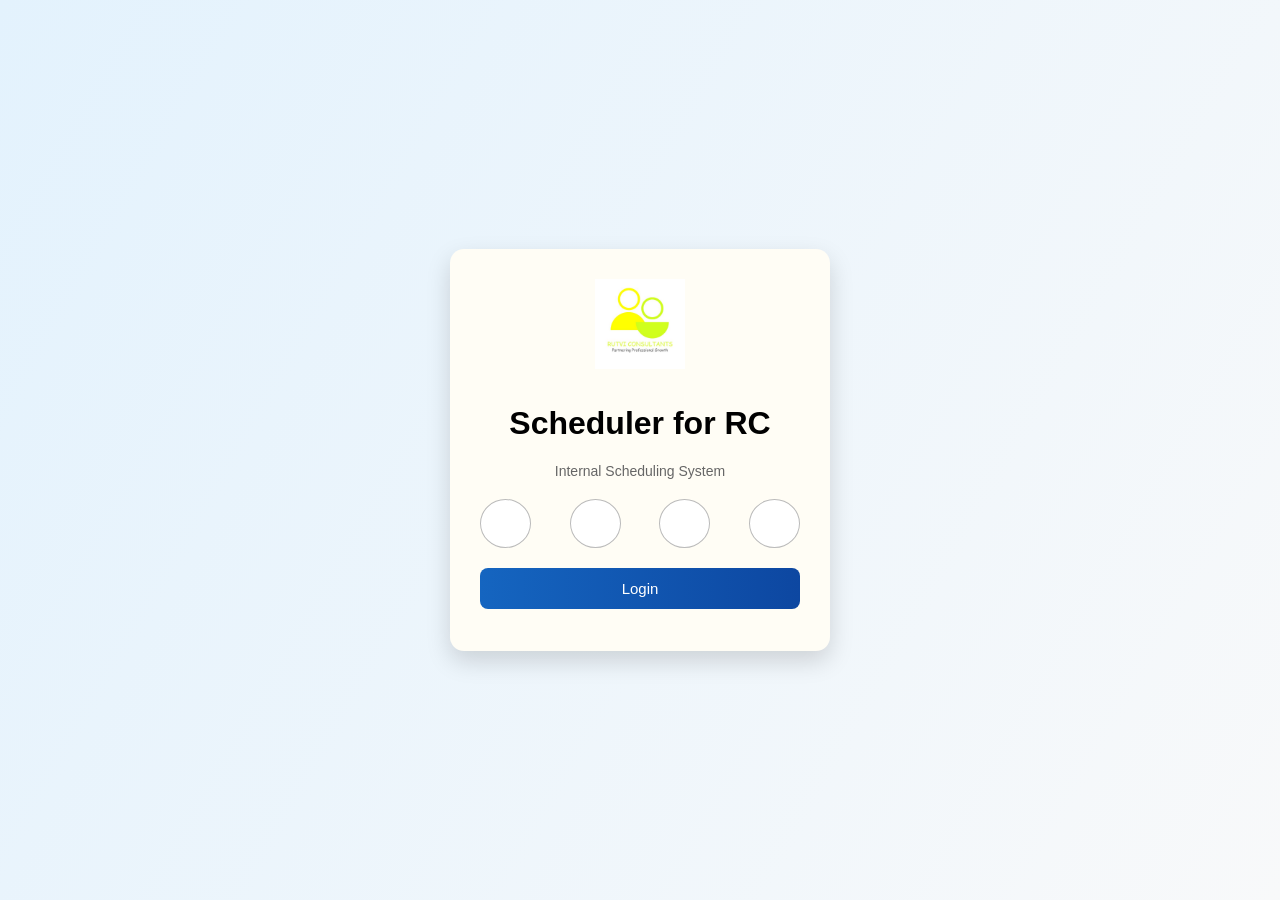
==== index.html @ 8f201226 "Update and rename vacancies.html to index.html" ====
<!DOCTYPE html>
<html lang="en">
<head>
  <meta charset="UTF-8">
  <title>Scheduler for RC</title>
  <link rel="stylesheet" href="css/style.css">
</head>

<body class="login-body">

  <div class="login-card">
    <img src="logo.png.jpg" class="logo">

    <h1>Scheduler for RC</h1>
    <p class="subtitle">Internal Scheduling System</p>

    <div class="pin-row">
      <input id="pin1" class="pin-box" maxlength="1" inputmode="numeric">
      <input id="pin2" class="pin-box" maxlength="1" inputmode="numeric">
      <input id="pin3" class="pin-box" maxlength="1" inputmode="numeric">
      <input id="pin4" class="pin-box" maxlength="1" inputmode="numeric">
    </div>

    <button onclick="login()">Login</button>

    <div id="status"></div>
  </div>

  <script src="js/app.js"></script>
</body>
</html>
---- css/style.css ----
body {
  margin: 0;
  font-family: Arial, sans-serif;
  background: linear-gradient(120deg, #e3f2fd, #f8f9fa);
}

/* LOGIN */
.login-body {
  display: flex;
  justify-content: center;
  align-items: center;
  height: 100vh;
}

.login-card {
  background: #fffdf5;
  padding: 30px;
  width: 320px;
  text-align: center;
  border-radius: 14px;
  box-shadow: 0 10px 25px rgba(0,0,0,0.15);
}

.logo {
  width: 90px;
  margin-bottom: 10px;
}

.logo.small {
  width: 50px;
}

.subtitle {
  color: #666;
  font-size: 14px;
  margin-bottom: 20px;
}

.pin-row {
  display: flex;
  justify-content: space-between;
  margin-bottom: 20px;
}

.pin-box {
  width: 45px;
  height: 45px;
  text-align: center;
  font-size: 20px;
  border-radius: 50%;
  border: 1px solid #bbb;
}

button {
  width: 100%;
  padding: 12px;
  border: none;
  background: linear-gradient(90deg, #1565c0, #0d47a1);
  color: white;
  font-size: 15px;
  border-radius: 8px;
  cursor: pointer;
}

#status {
  margin-top: 12px;
  font-size: 14px;
}

.success {
  color: green;
}

.error {
  color: red;
}

/* DASHBOARD */
.dashboard-header {
  display: flex;
  align-items: center;
  gap: 15px;
  padding: 15px;
  background: white;
  box-shadow: 0 2px 10px rgba(0,0,0,0.1);
}

.logout-btn {
  margin-left: auto;
  width: auto;
  padding: 8px 14px;
}

.dashboard-cards {
  display: flex;
  gap: 20px;
  padding: 20px;
}

.card {
  background: white;
  flex: 1;
  padding: 30px;
  text-align: center;
  border-radius: 12px;
  box-shadow: 0 4px 15px rgba(0,0,0,0.1);
  font-size: 18px;
}
/* ===== APP DASHBOARD ===== */

.app-body {
  margin: 0;
  font-family: "Segoe UI", Arial, sans-serif;
  background: #f1f5f9;
}

.app-header {
  height: 64px;
  background: #ffffff;
  display: flex;
  align-items: center;
  padding: 0 24px;
  box-shadow: 0 2px 12px rgba(0,0,0,0.08);
}

.header-left {
  display: flex;
  align-items: center;
  gap: 12px;
}

.app-logo {
  width: 36px;
}

.app-name {
  font-weight: 600;
  font-size: 16px;
  color: #1e293b;
}

.header-nav {
  margin-left: 40px;
  display: flex;
  gap: 22px;
}

.header-nav a {
  font-size: 14px;
  color: #475569;
  cursor: pointer;
  padding-bottom: 4px;
}

.header-nav a.active,
.header-nav a:hover {
  color: #2563eb;
  border-bottom: 2px solid #2563eb;
}

.logout-btn {
  margin-left: auto;
  padding: 8px 14px;
  border-radius: 8px;
  border: none;
  background: #ef4444;
  color: white;
  cursor: pointer;
}

.app-container {
  padding: 30px;
}

.section-title {
  margin-bottom: 18px;
  color: #1e293b;
}

/* ===== STATS ===== */
.stats-grid {
  display: grid;
  grid-template-columns: repeat(auto-fit, minmax(220px, 1fr));
  gap: 20px;
  margin-bottom: 35px;
}

.stat-box {
  background: white;
  border-radius: 16px;
  padding: 22px;
  box-shadow: 0 10px 25px rgba(0,0,0,0.08);
}

.stat-box h4 {
  margin: 0;
  font-size: 14px;
  color: #64748b;
}

.stat-box span {
  font-size: 32px;
  font-weight: 700;
  display: block;
  margin-top: 10px;
}

/* color accents */
.blue span { color: #2563eb; }
.green span { color: #16a34a; }
.purple span { color: #7c3aed; }
.orange span { color: #ea580c; }

/* ===== ACTIONS ===== */
.action-grid {
  display: grid;
  grid-template-columns: repeat(auto-fit, minmax(240px, 1fr));
  gap: 22px;
}

.action-card {
  background: white;
  padding: 26px;
  border-radius: 16px;
  text-align: center;
  cursor: pointer;
  box-shadow: 0 8px 20px rgba(0,0,0,0.08);
  transition: all 0.25s ease;
}

.action-card:hover {
  transform: translateY(-4px);
  box-shadow: 0 16px 30px rgba(0,0,0,0.12);
}

.action-card strong {
  display: block;
  margin-top: 8px;
  font-size: 16px;
}

.action-card p {
  font-size: 13px;
  color: #64748b;
  margin-top: 6px;
}
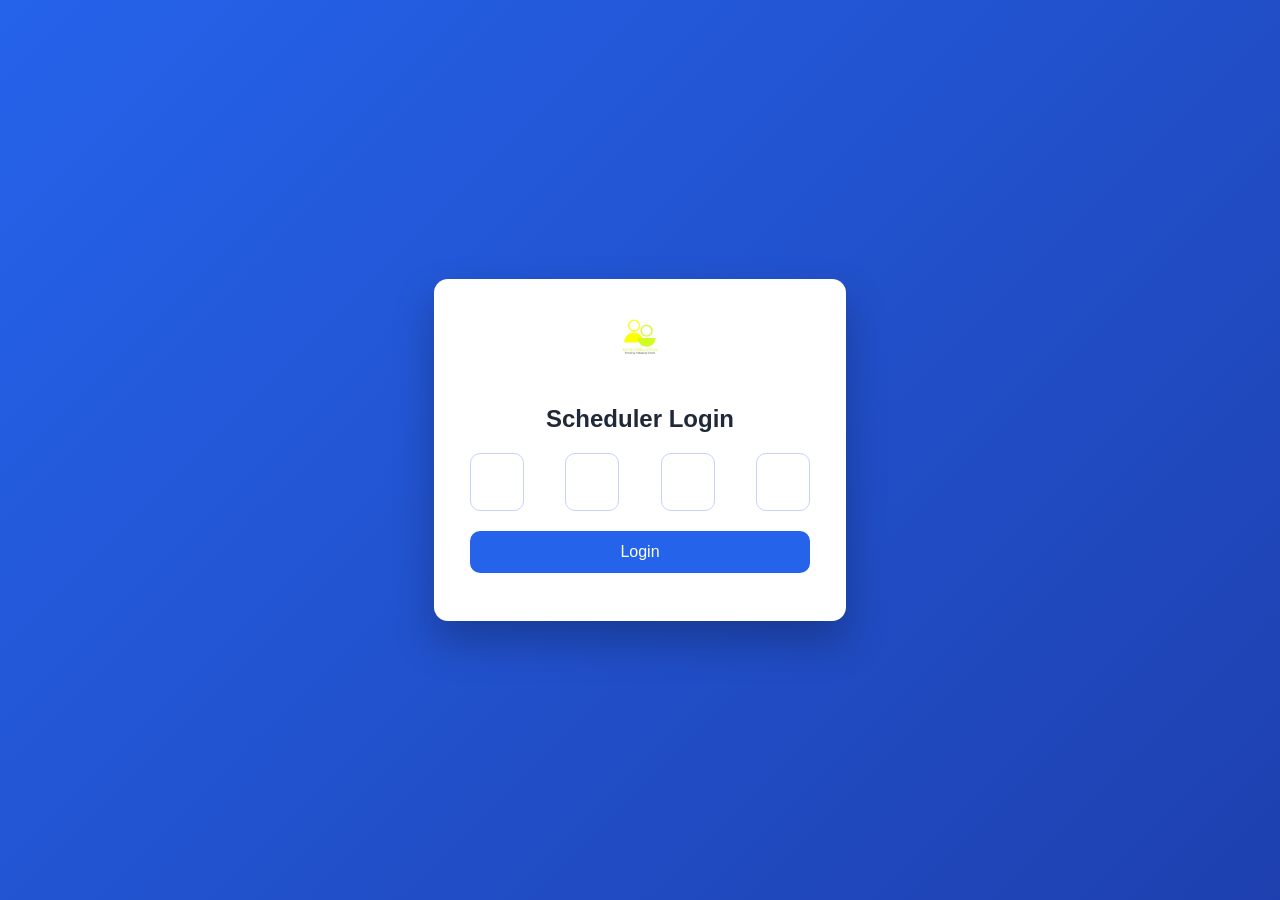
==== commit 80f43eaa: "Update index.html" ====
--- a/index.html
+++ b/index.html
@@ -1,31 +1,120 @@
 <!DOCTYPE html>
 <html lang="en">
 <head>
-  <meta charset="UTF-8">
-  <title>Scheduler for RC</title>
-  <link rel="stylesheet" href="css/style.css">
+<meta charset="UTF-8">
+<title>Login | Scheduler CRM</title>
+
+<style>
+body{
+  margin:0;
+  height:100vh;
+  display:flex;
+  align-items:center;
+  justify-content:center;
+  background:linear-gradient(135deg,#2563eb,#1e40af);
+  font-family:Inter,Arial,sans-serif;
+}
+.login-card{
+  background:#fff;
+  padding:36px;
+  border-radius:14px;
+  width:340px;
+  box-shadow:0 20px 40px rgba(0,0,0,.25);
+  text-align:center;
+}
+.login-card img{
+  height:48px;
+  margin-bottom:18px;
+}
+.login-card h2{
+  margin-bottom:20px;
+  color:#1f2937;
+}
+.pin-box{
+  display:flex;
+  justify-content:space-between;
+  margin-bottom:20px;
+}
+.pin-box input{
+  width:48px;
+  height:54px;
+  text-align:center;
+  font-size:22px;
+  border:1px solid #c7d2fe;
+  border-radius:10px;
+}
+button{
+  width:100%;
+  padding:12px;
+  border:none;
+  border-radius:10px;
+  background:#2563eb;
+  color:#fff;
+  font-size:16px;
+  cursor:pointer;
+}
+button:hover{opacity:.95}
+.msg{
+  margin-top:12px;
+  font-size:14px;
+  color:#dc2626;
+}
+</style>
 </head>
 
-<body class="login-body">
+<body>
 
-  <div class="login-card">
-    <img src="logo.png.jpg" class="logo">
+<div class="login-card">
+  <img src="logo.png.jpg" alt="Logo">
+  <h2>Scheduler Login</h2>
 
-    <h1>Scheduler for RC</h1>
-    <p class="subtitle">Internal Scheduling System</p>
-
-    <div class="pin-row">
-      <input id="pin1" class="pin-box" maxlength="1" inputmode="numeric">
-      <input id="pin2" class="pin-box" maxlength="1" inputmode="numeric">
-      <input id="pin3" class="pin-box" maxlength="1" inputmode="numeric">
-      <input id="pin4" class="pin-box" maxlength="1" inputmode="numeric">
-    </div>
-
-    <button onclick="login()">Login</button>
-
-    <div id="status"></div>
+  <div class="pin-box">
+    <input type="password" maxlength="1" oninput="move(this,1)">
+    <input type="password" maxlength="1" oninput="move(this,2)">
+    <input type="password" maxlength="1" oninput="move(this,3)">
+    <input type="password" maxlength="1" oninput="move(this,4)">
   </div>
 
-  <script src="js/app.js"></script>
+  <button onclick="login()">Login</button>
+  <div class="msg" id="msg"></div>
+</div>
+
+<script>
+const CORRECT_PIN = "3011";
+
+/* AUTO-REDIRECT IF ALREADY LOGGED IN */
+if(localStorage.getItem("scheduler_session")==="active"){
+  location.replace("dashboard.html");
+}
+
+/* PIN AUTO MOVE */
+function move(el,index){
+  if(el.value && index<4){
+    el.nextElementSibling.focus();
+  }
+}
+
+/* LOGIN FUNCTION */
+function login(){
+  const inputs=document.querySelectorAll(".pin-box input");
+  let pin="";
+  inputs.forEach(i=>pin+=i.value);
+
+  if(pin.length<4){
+    document.getElementById("msg").innerText="Enter complete PIN";
+    return;
+  }
+
+  if(pin===CORRECT_PIN){
+    localStorage.setItem("scheduler_session","active");
+    location.replace("dashboard.html");
+  }else{
+    document.getElementById("msg").innerText="Invalid PIN";
+    inputs.forEach(i=>i.value="");
+    inputs[0].focus();
+  }
+}
+</script>
+
 </body>
 </html>
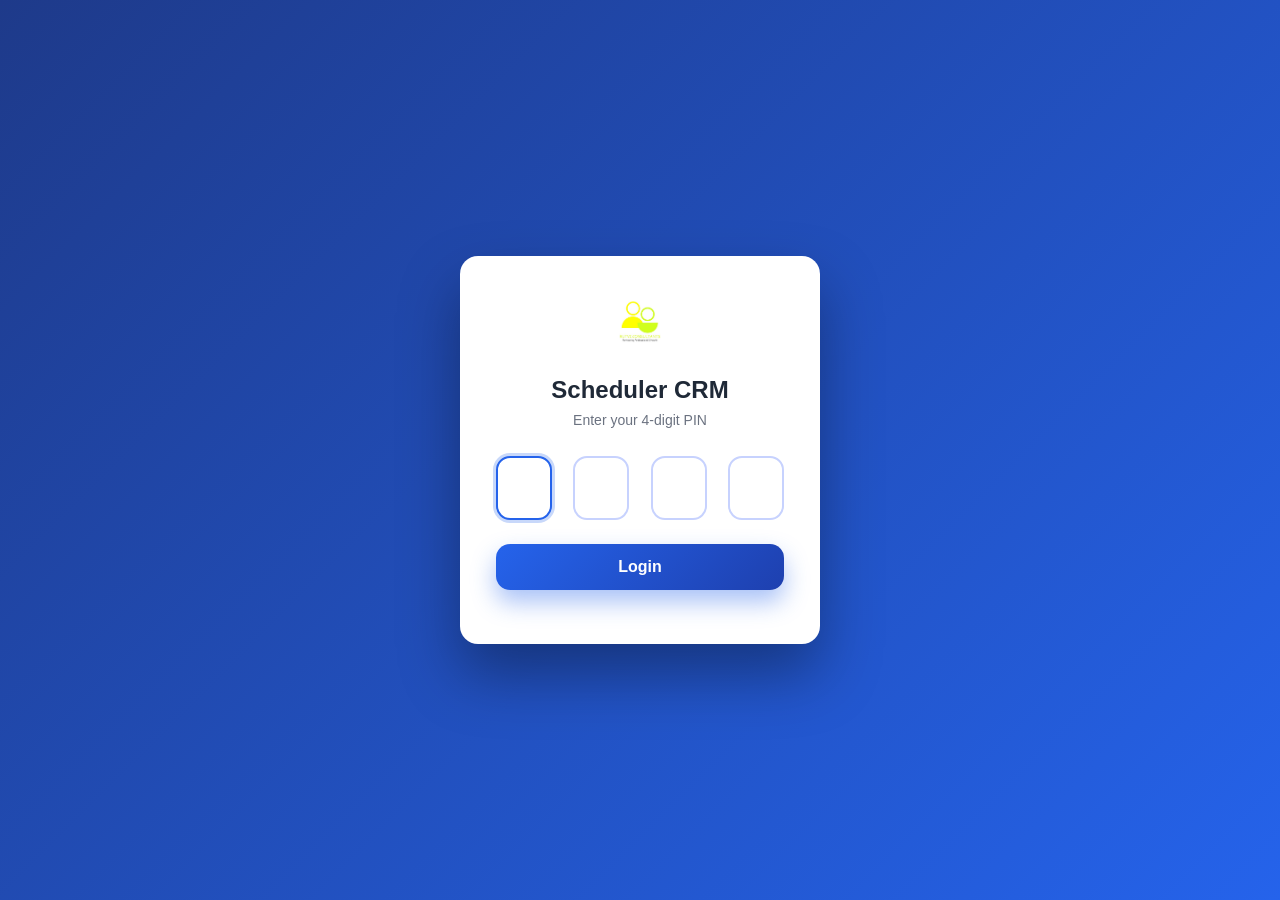
==== commit a08387b7: "Update index.html" ====
--- a/index.html
+++ b/index.html
@@ -5,59 +5,99 @@
 <title>Login | Scheduler CRM</title>
 
 <style>
+:root{
+  --primary:#2563eb;
+  --secondary:#1e40af;
+  --bg1:#1e3a8a;
+  --bg2:#2563eb;
+  --card:#ffffff;
+  --text:#1f2937;
+  --error:#dc2626;
+}
+*{box-sizing:border-box;font-family:Inter,Arial,sans-serif}
+
 body{
   margin:0;
   height:100vh;
   display:flex;
   align-items:center;
   justify-content:center;
-  background:linear-gradient(135deg,#2563eb,#1e40af);
-  font-family:Inter,Arial,sans-serif;
+  background:linear-gradient(135deg,var(--bg1),var(--bg2));
 }
+
+/* LOGIN CARD */
 .login-card{
-  background:#fff;
-  padding:36px;
-  border-radius:14px;
-  width:340px;
-  box-shadow:0 20px 40px rgba(0,0,0,.25);
+  background:var(--card);
+  width:360px;
+  padding:40px 36px;
+  border-radius:18px;
   text-align:center;
+  box-shadow:0 30px 60px rgba(0,0,0,.35);
+  animation:fadeIn .4s ease;
 }
+@keyframes fadeIn{
+  from{opacity:0;transform:translateY(20px)}
+  to{opacity:1;transform:translateY(0)}
+}
+
 .login-card img{
-  height:48px;
-  margin-bottom:18px;
+  height:56px;
+  margin-bottom:20px;
 }
+
 .login-card h2{
-  margin-bottom:20px;
-  color:#1f2937;
+  margin:0 0 8px;
+  color:var(--text);
 }
-.pin-box{
+.login-card p{
+  margin:0 0 28px;
+  color:#6b7280;
+  font-size:14px;
+}
+
+/* PIN INPUTS */
+.pin-wrapper{
   display:flex;
   justify-content:space-between;
-  margin-bottom:20px;
+  gap:12px;
+  margin-bottom:24px;
 }
-.pin-box input{
-  width:48px;
-  height:54px;
+.pin-wrapper input{
+  width:56px;
+  height:64px;
+  border-radius:14px;
+  border:2px solid #c7d2fe;
   text-align:center;
-  font-size:22px;
-  border:1px solid #c7d2fe;
-  border-radius:10px;
+  font-size:26px;
+  font-weight:600;
+  outline:none;
+  transition:.2s;
 }
+.pin-wrapper input:focus{
+  border-color:var(--primary);
+  box-shadow:0 0 0 3px rgba(37,99,235,.25);
+}
+
+/* BUTTON */
 button{
   width:100%;
-  padding:12px;
+  padding:14px;
   border:none;
-  border-radius:10px;
-  background:#2563eb;
+  border-radius:14px;
+  background:linear-gradient(135deg,var(--primary),var(--secondary));
   color:#fff;
   font-size:16px;
+  font-weight:600;
   cursor:pointer;
+  box-shadow:0 12px 24px rgba(37,99,235,.4);
 }
 button:hover{opacity:.95}
+
+/* MESSAGE */
 .msg{
-  margin-top:12px;
+  margin-top:14px;
   font-size:14px;
-  color:#dc2626;
+  color:var(--error);
 }
 </style>
 </head>
@@ -66,13 +106,14 @@
 
 <div class="login-card">
   <img src="logo.png.jpg" alt="Logo">
-  <h2>Scheduler Login</h2>
+  <h2>Scheduler CRM</h2>
+  <p>Enter your 4-digit PIN</p>
 
-  <div class="pin-box">
-    <input type="password" maxlength="1" oninput="move(this,1)">
-    <input type="password" maxlength="1" oninput="move(this,2)">
-    <input type="password" maxlength="1" oninput="move(this,3)">
-    <input type="password" maxlength="1" oninput="move(this,4)">
+  <div class="pin-wrapper">
+    <input type="password" maxlength="1" inputmode="numeric">
+    <input type="password" maxlength="1" inputmode="numeric">
+    <input type="password" maxlength="1" inputmode="numeric">
+    <input type="password" maxlength="1" inputmode="numeric">
   </div>
 
   <button onclick="login()">Login</button>
@@ -82,26 +123,34 @@
 <script>
 const CORRECT_PIN = "3011";
 
-/* AUTO-REDIRECT IF ALREADY LOGGED IN */
+/* AUTO REDIRECT IF SESSION EXISTS */
 if(localStorage.getItem("scheduler_session")==="active"){
   location.replace("dashboard.html");
 }
 
-/* PIN AUTO MOVE */
-function move(el,index){
-  if(el.value && index<4){
-    el.nextElementSibling.focus();
-  }
-}
+/* iPad-style auto move + backspace */
+const inputs = document.querySelectorAll(".pin-wrapper input");
+inputs.forEach((input,idx)=>{
+  input.addEventListener("input",()=>{
+    if(input.value && idx < inputs.length-1){
+      inputs[idx+1].focus();
+    }
+  });
+  input.addEventListener("keydown",(e)=>{
+    if(e.key==="Backspace" && !input.value && idx>0){
+      inputs[idx-1].focus();
+    }
+  });
+});
+inputs[0].focus();
 
-/* LOGIN FUNCTION */
+/* LOGIN */
 function login(){
-  const inputs=document.querySelectorAll(".pin-box input");
   let pin="";
   inputs.forEach(i=>pin+=i.value);
 
   if(pin.length<4){
-    document.getElementById("msg").innerText="Enter complete PIN";
+    showMsg("Enter complete PIN");
     return;
   }
 
@@ -109,10 +158,14 @@
     localStorage.setItem("scheduler_session","active");
     location.replace("dashboard.html");
   }else{
-    document.getElementById("msg").innerText="Invalid PIN";
+    showMsg("Invalid PIN");
     inputs.forEach(i=>i.value="");
     inputs[0].focus();
   }
+}
+
+function showMsg(txt){
+  document.getElementById("msg").innerText = txt;
 }
 </script>
 
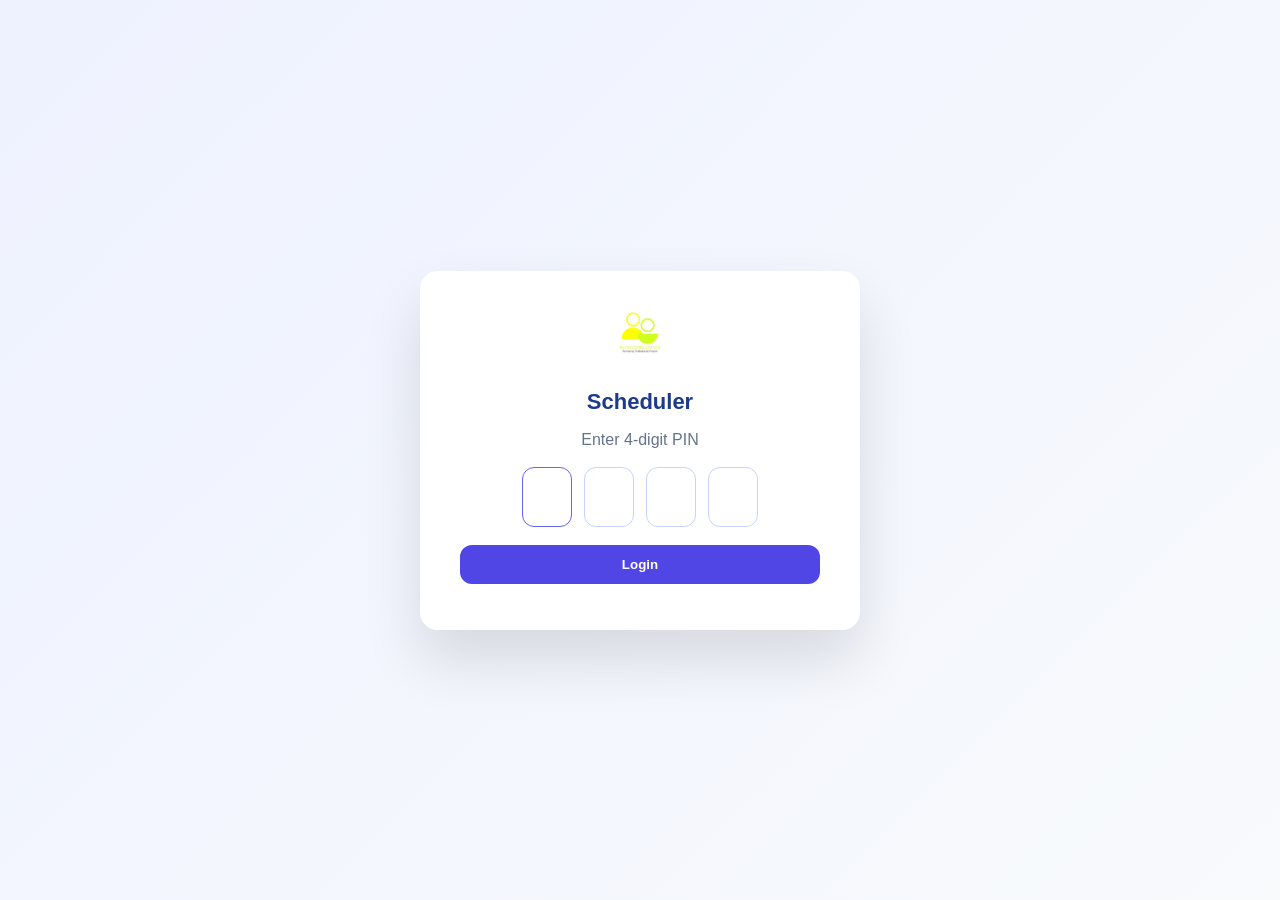
==== commit 5c7d5353: "Update index.html" ====
--- a/index.html
+++ b/index.html
@@ -2,172 +2,76 @@
 <html lang="en">
 <head>
 <meta charset="UTF-8">
-<title>Login | Scheduler CRM</title>
-
+<title>Scheduler Login</title>
+<meta name="viewport" content="width=device-width, initial-scale=1.0">
 <style>
-:root{
-  --primary:#2563eb;
-  --secondary:#1e40af;
-  --bg1:#1e3a8a;
-  --bg2:#2563eb;
-  --card:#ffffff;
-  --text:#1f2937;
-  --error:#dc2626;
-}
-*{box-sizing:border-box;font-family:Inter,Arial,sans-serif}
-
-body{
-  margin:0;
-  height:100vh;
-  display:flex;
-  align-items:center;
-  justify-content:center;
-  background:linear-gradient(135deg,var(--bg1),var(--bg2));
-}
-
-/* LOGIN CARD */
-.login-card{
-  background:var(--card);
-  width:360px;
-  padding:40px 36px;
-  border-radius:18px;
-  text-align:center;
-  box-shadow:0 30px 60px rgba(0,0,0,.35);
-  animation:fadeIn .4s ease;
-}
-@keyframes fadeIn{
-  from{opacity:0;transform:translateY(20px)}
-  to{opacity:1;transform:translateY(0)}
-}
-
-.login-card img{
-  height:56px;
-  margin-bottom:20px;
-}
-
-.login-card h2{
-  margin:0 0 8px;
-  color:var(--text);
-}
-.login-card p{
-  margin:0 0 28px;
-  color:#6b7280;
-  font-size:14px;
-}
-
-/* PIN INPUTS */
-.pin-wrapper{
-  display:flex;
-  justify-content:space-between;
-  gap:12px;
-  margin-bottom:24px;
-}
-.pin-wrapper input{
-  width:56px;
-  height:64px;
-  border-radius:14px;
-  border:2px solid #c7d2fe;
-  text-align:center;
-  font-size:26px;
-  font-weight:600;
-  outline:none;
-  transition:.2s;
-}
-.pin-wrapper input:focus{
-  border-color:var(--primary);
-  box-shadow:0 0 0 3px rgba(37,99,235,.25);
-}
-
-/* BUTTON */
-button{
-  width:100%;
-  padding:14px;
-  border:none;
-  border-radius:14px;
-  background:linear-gradient(135deg,var(--primary),var(--secondary));
-  color:#fff;
-  font-size:16px;
-  font-weight:600;
-  cursor:pointer;
-  box-shadow:0 12px 24px rgba(37,99,235,.4);
-}
-button:hover{opacity:.95}
-
-/* MESSAGE */
-.msg{
-  margin-top:14px;
-  font-size:14px;
-  color:var(--error);
-}
+  body{
+    margin:0;min-height:100vh;display:flex;align-items:center;justify-content:center;
+    background:linear-gradient(135deg,#eef2ff,#f8fafc);
+    font-family:Inter,Arial,sans-serif
+  }
+  .card{
+    background:#fff;border-radius:18px;padding:36px 40px;
+    box-shadow:0 30px 60px rgba(0,0,0,.12);text-align:center;width:360px
+  }
+  img{height:56px;margin-bottom:14px}
+  h1{margin:8px 0 6px;font-size:22px;color:#1e3a8a}
+  p{color:#64748b;margin-bottom:18px}
+  .pin{display:flex;gap:12px;justify-content:center}
+  .pin input{
+    width:44px;height:56px;font-size:22px;text-align:center;border-radius:12px;
+    border:1.5px solid #c7d2fe;outline:none
+  }
+  .pin input:focus{border-color:#6366f1}
+  button{
+    margin-top:18px;width:100%;padding:12px;border-radius:12px;border:none;
+    background:#4f46e5;color:#fff;font-weight:600;cursor:pointer
+  }
+  .err{color:#b91c1c;margin-top:10px}
 </style>
 </head>
-
 <body>
 
-<div class="login-card">
+<div class="card">
   <img src="logo.png.jpg" alt="Logo">
-  <h2>Scheduler CRM</h2>
-  <p>Enter your 4-digit PIN</p>
+  <h1>Scheduler</h1>
+  <p>Enter 4-digit PIN</p>
 
-  <div class="pin-wrapper">
-    <input type="password" maxlength="1" inputmode="numeric">
-    <input type="password" maxlength="1" inputmode="numeric">
-    <input type="password" maxlength="1" inputmode="numeric">
-    <input type="password" maxlength="1" inputmode="numeric">
+  <div class="pin">
+    <input maxlength="1" inputmode="numeric">
+    <input maxlength="1" inputmode="numeric">
+    <input maxlength="1" inputmode="numeric">
+    <input maxlength="1" inputmode="numeric">
   </div>
 
   <button onclick="login()">Login</button>
-  <div class="msg" id="msg"></div>
+  <div id="err" class="err"></div>
 </div>
 
 <script>
-const CORRECT_PIN = "3011";
+  const PIN = "3011"; // change if needed
+  const boxes = document.querySelectorAll('.pin input');
+  boxes[0].focus();
 
-/* AUTO REDIRECT IF SESSION EXISTS */
-if(localStorage.getItem("scheduler_session")==="active"){
-  location.replace("dashboard.html");
-}
+  boxes.forEach((b,i)=>{
+    b.addEventListener('input',()=>{
+      if(b.value && i<boxes.length-1) boxes[i+1].focus();
+    });
+    b.addEventListener('keydown',e=>{
+      if(e.key==='Backspace' && !b.value && i>0) boxes[i-1].focus();
+    });
+  });
 
-/* iPad-style auto move + backspace */
-const inputs = document.querySelectorAll(".pin-wrapper input");
-inputs.forEach((input,idx)=>{
-  input.addEventListener("input",()=>{
-    if(input.value && idx < inputs.length-1){
-      inputs[idx+1].focus();
+  function login(){
+    const entered = [...boxes].map(b=>b.value).join('');
+    if(entered===PIN){
+      localStorage.setItem('scheduler_session','active');
+      location.href='dashboard.html';
+    }else{
+      document.getElementById('err').textContent='Invalid PIN';
+      boxes.forEach(b=>b.value=''); boxes[0].focus();
     }
-  });
-  input.addEventListener("keydown",(e)=>{
-    if(e.key==="Backspace" && !input.value && idx>0){
-      inputs[idx-1].focus();
-    }
-  });
-});
-inputs[0].focus();
-
-/* LOGIN */
-function login(){
-  let pin="";
-  inputs.forEach(i=>pin+=i.value);
-
-  if(pin.length<4){
-    showMsg("Enter complete PIN");
-    return;
   }
-
-  if(pin===CORRECT_PIN){
-    localStorage.setItem("scheduler_session","active");
-    location.replace("dashboard.html");
-  }else{
-    showMsg("Invalid PIN");
-    inputs.forEach(i=>i.value="");
-    inputs[0].focus();
-  }
-}
-
-function showMsg(txt){
-  document.getElementById("msg").innerText = txt;
-}
 </script>
-
 </body>
 </html>
